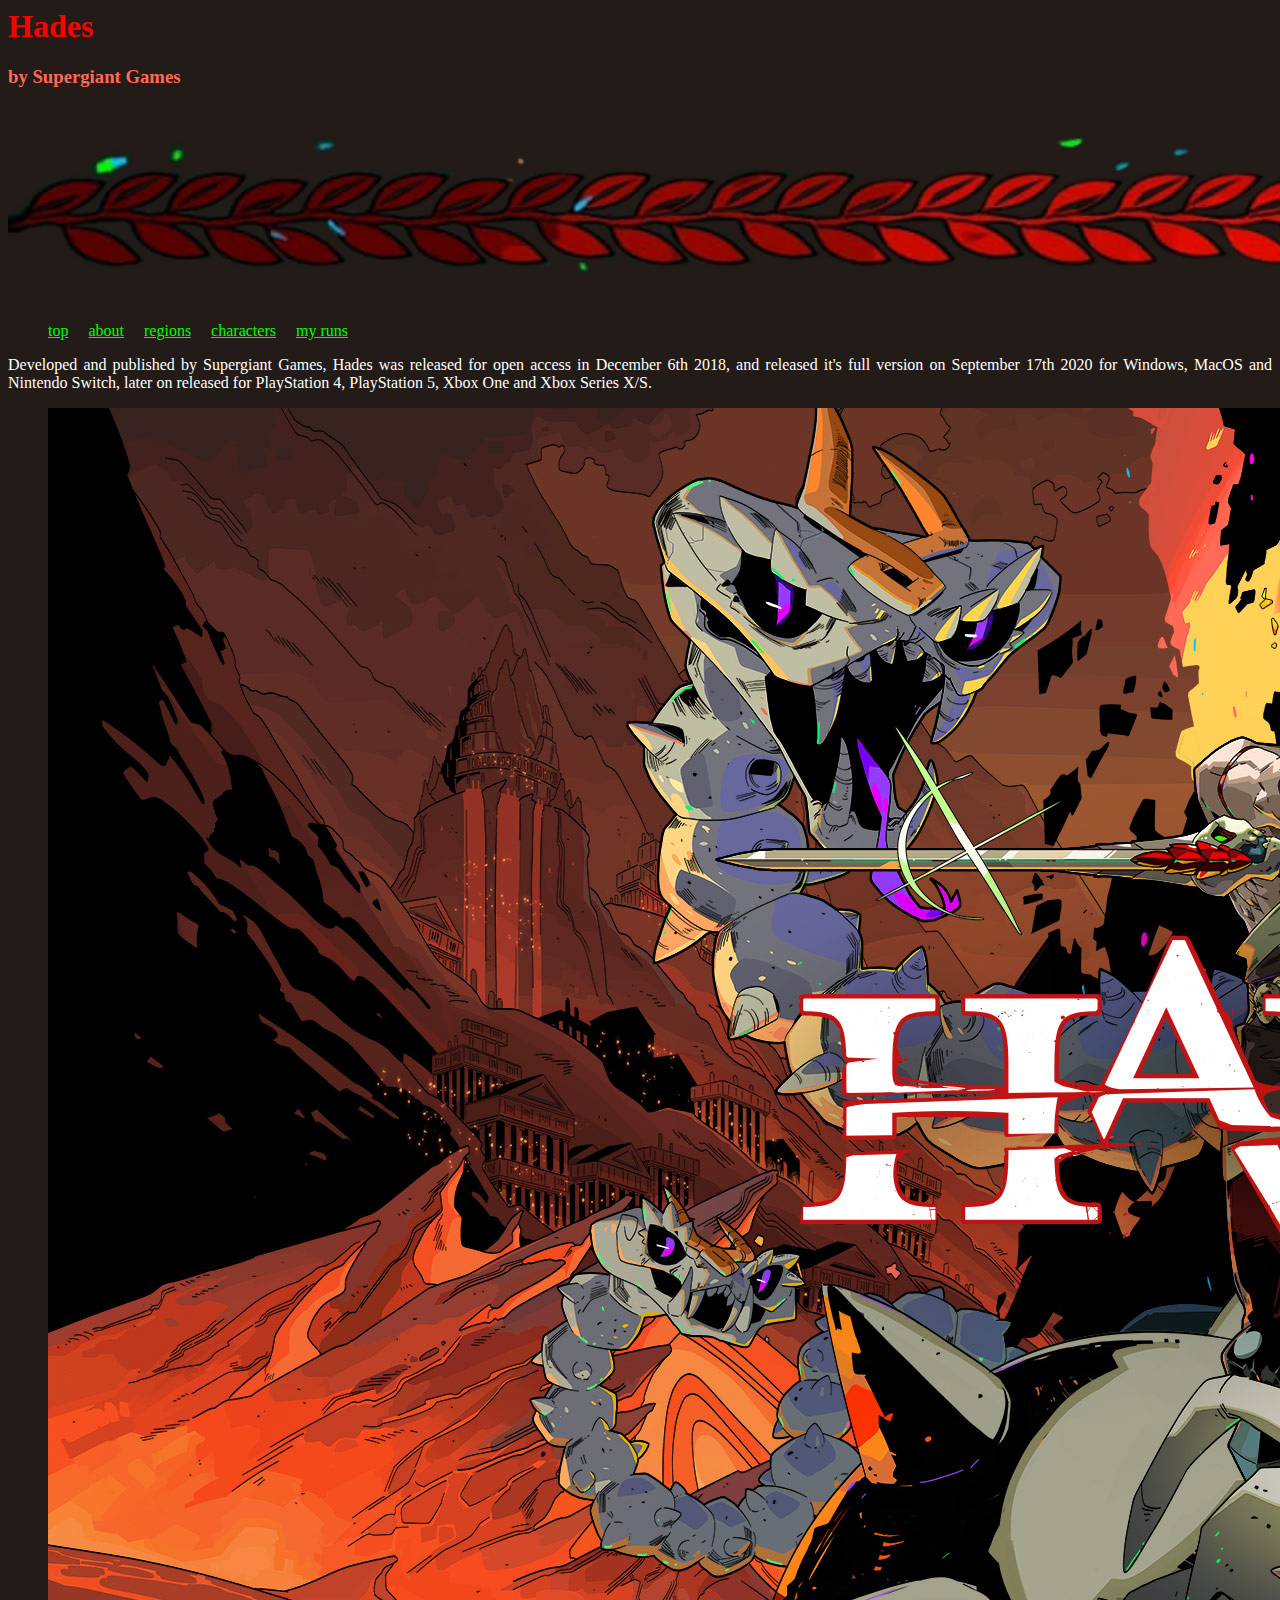
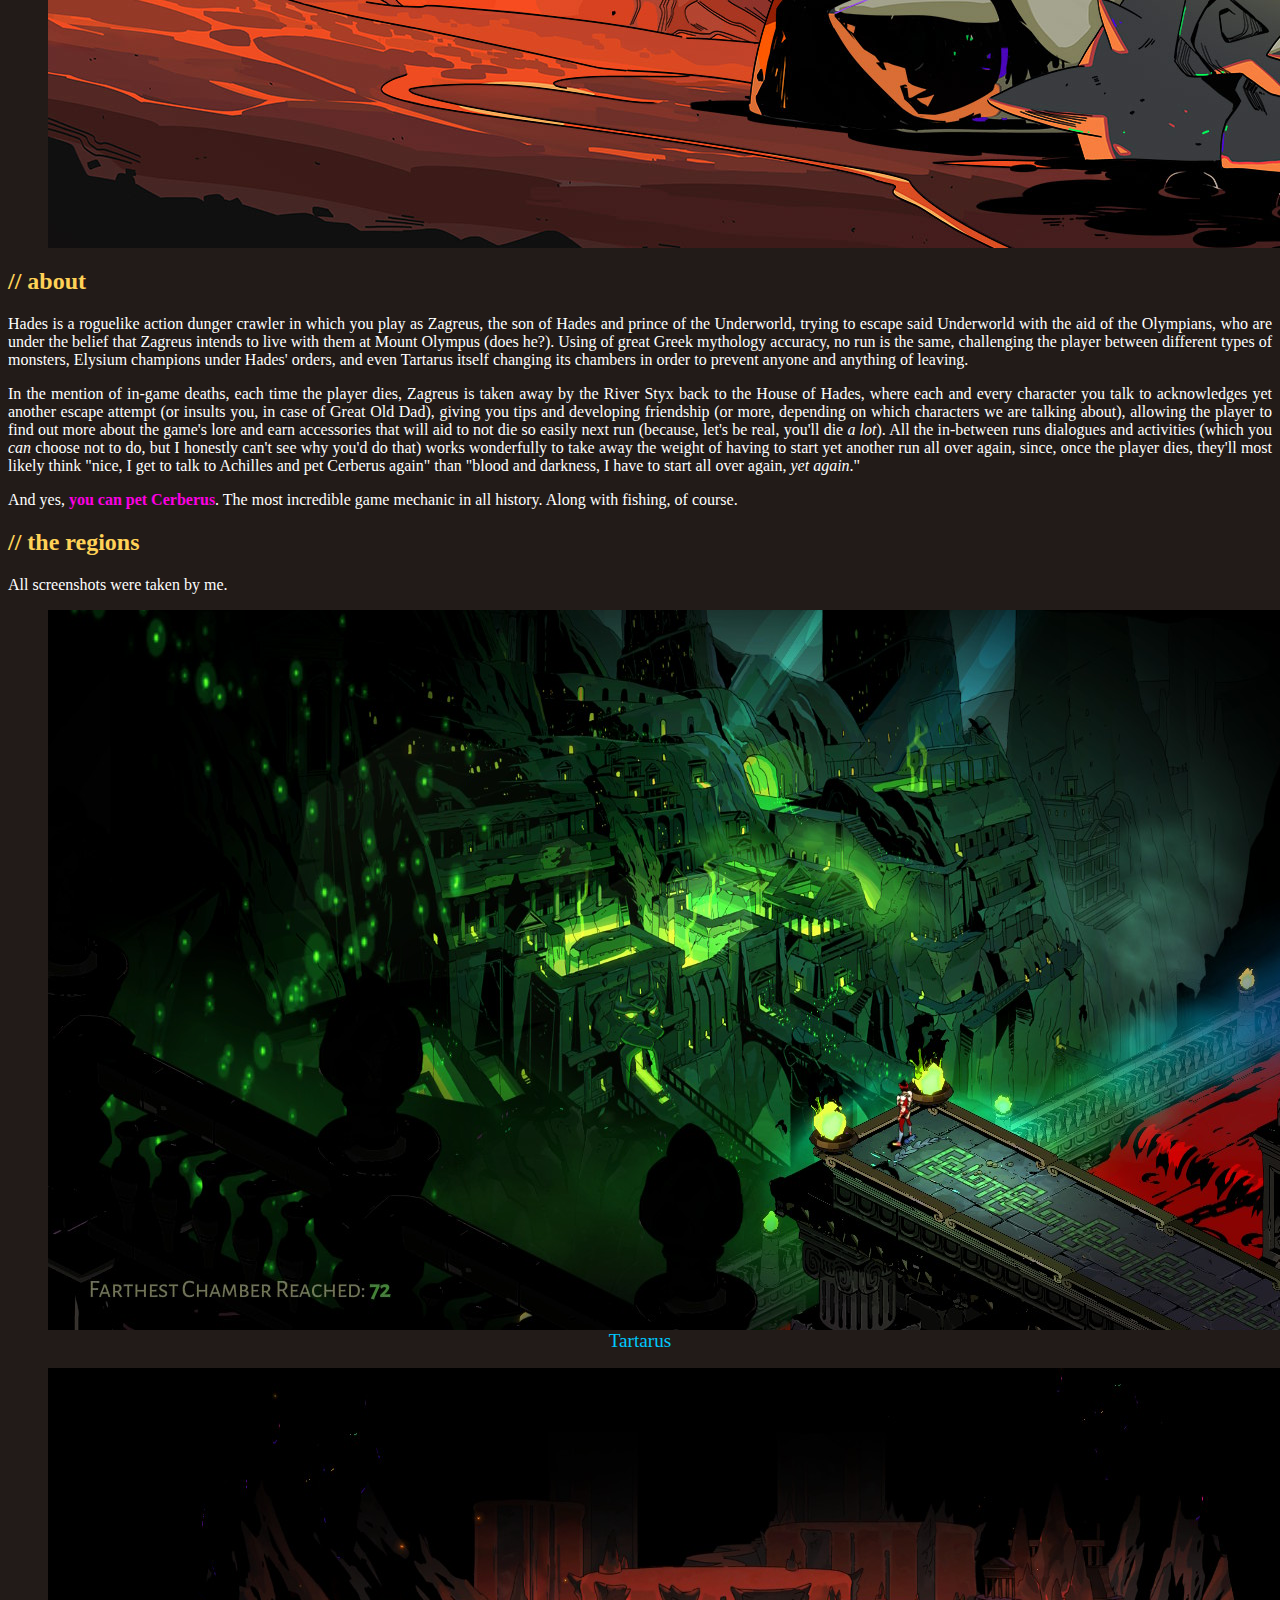
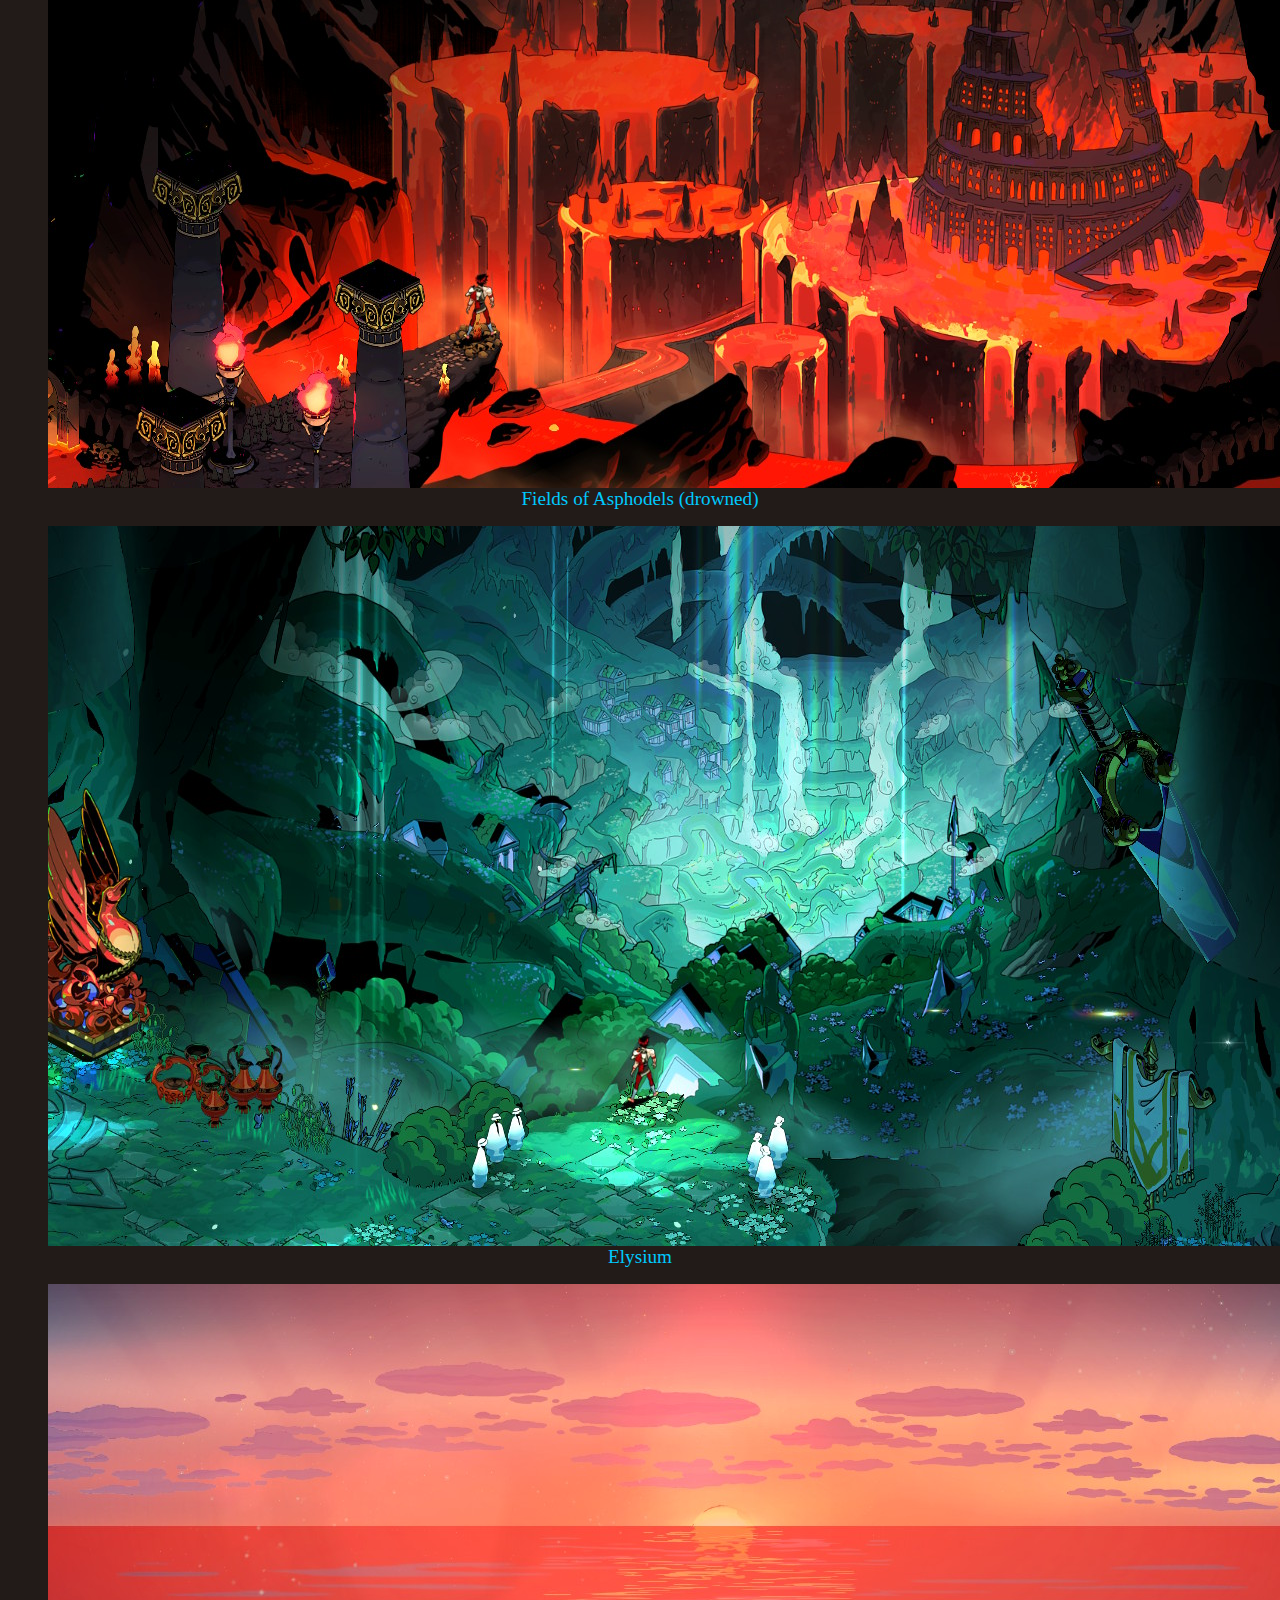
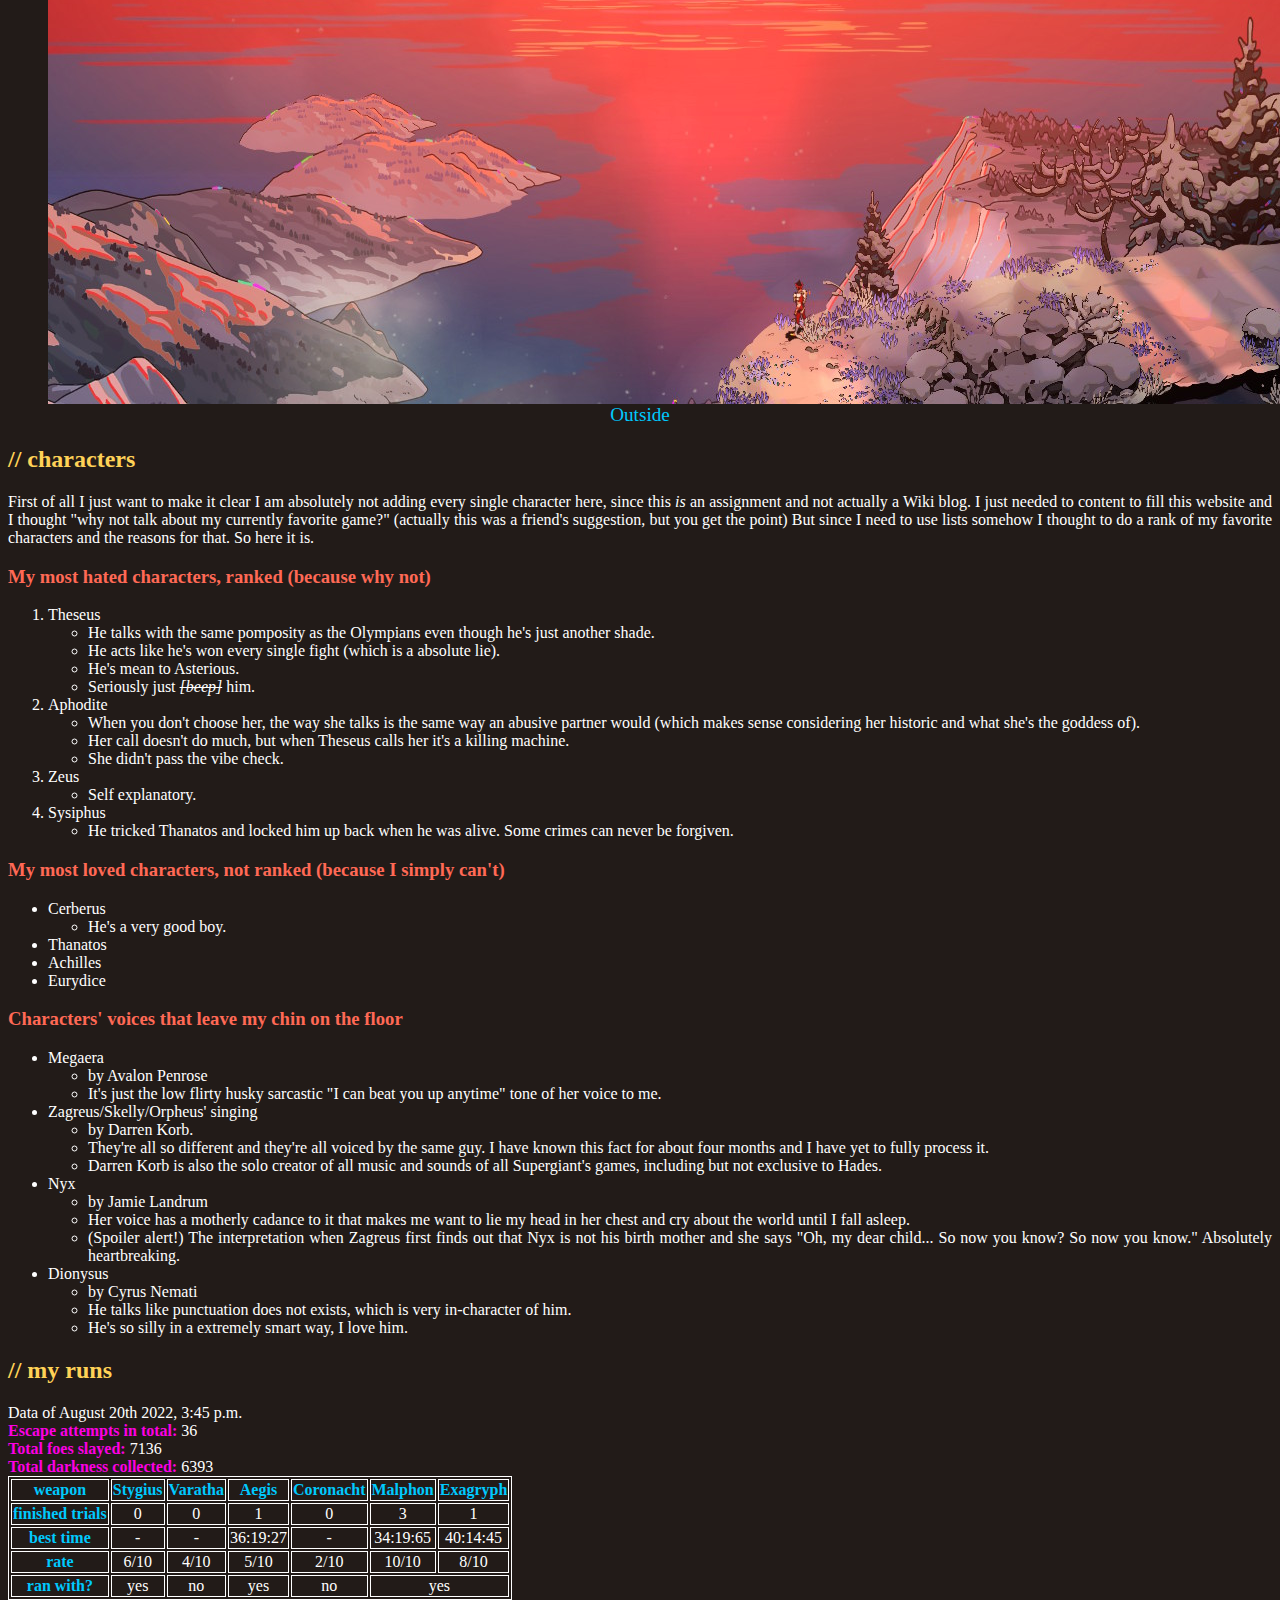
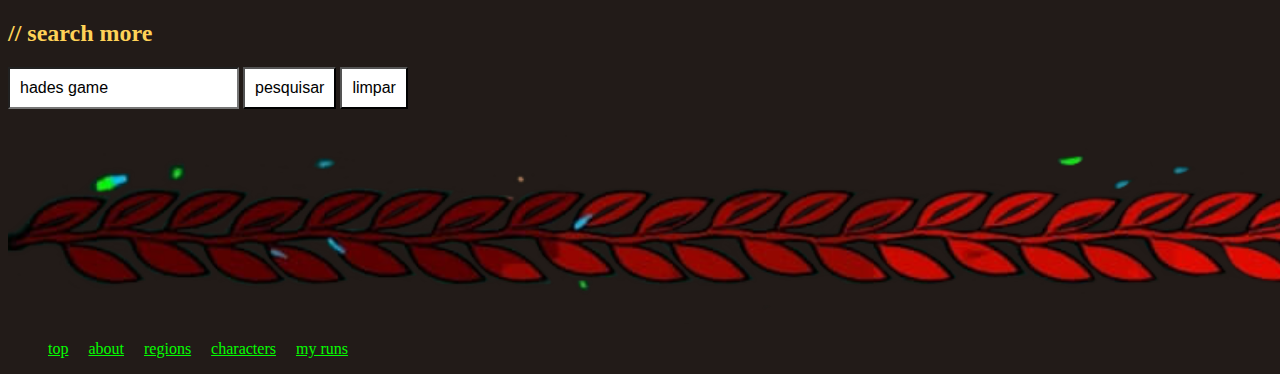
==== index.html @ bdb3a333 "Add files via upload" ====
<html>
    <head>
        <title>Hades</title>
        <link rel="stylesheet" href="./design.css">
    </head>
    <body>
        <header>
            <a id="top"></a>
            <h1>Hades</h1>
            <h3>by Supergiant Games</h3>
            <img class="branch" src="./imgs/loading_branch.png">
            <div class="nav">
                <ul>
                    <li><a href="#top">top</a></li>
                    <li><a href="#about">about</a></li>
                    <li><a href="#regions">regions</a></li>
                    <li><a href="#characters">characters</a></li>
                    <li><a href="#my runs">my runs</a></li>
                </ul>
            </div>
        </header>
        <section>
            <a id="intro"></a>
            <p>Developed and published by Supergiant Games, Hades was released for open access in December 6th 2018, and released it's full version on September 17th 2020 for Windows, MacOS and Nintendo Switch, later on released for PlayStation 4, PlayStation 5, Xbox One and Xbox Series X/S.</p>
            <figure>
                <img src="./imgs/hades_poster_horizontal.jpg">
            </figure>
        </section>
        <section>
            <a id="about"></a>
            <h2>// about</h2>
            <p>Hades is a roguelike action dunger crawler in which you play as Zagreus, the son of Hades and prince of the Underworld, trying to escape said Underworld with the aid of the Olympians, who are under the belief that Zagreus intends to live with them at Mount Olympus (does he?). Using of great Greek mythology accuracy, no run is the same, challenging the player between different types of monsters, Elysium champions under Hades' orders, and even Tartarus itself changing its chambers in order to prevent anyone and anything of leaving.</p>
            <p>In the mention of in-game deaths, each time the player dies, Zagreus is taken away by the River Styx back to the House of Hades, where each and every character you talk to acknowledges yet another escape attempt (or insults you, in case of Great Old Dad), giving you tips and developing friendship (or more, depending on which characters we are talking about), allowing the player to find out more about the game's lore and earn accessories that will aid to not die so easily next run (because, let's be real, you'll die <i>a lot</i>). All the in-between runs dialogues and activities (which you <i>can</i> choose not to do, but I honestly can't see why you'd do that) works wonderfully to take away the weight of having to start yet another run all over again, since, once the player dies, they'll most likely think "nice, I get to talk to Achilles and pet Cerberus again" than "blood and darkness, I have to start all over again, <i>yet again</i>."</p>
            <p>And yes, <b>you can pet Cerberus</b>. The most incredible game mechanic in all history. Along with fishing, of course.</can></p>
        </section>
        <section>
            <a id="regions"></a>
            <h2>// the regions</h2>
            <p>All screenshots were taken by me.</p>
            <figure>
                <img src="./imgs/tartarus.JPG">
                <figcaption>Tartarus</figcaption>
            </figure>
            <figure>
                <img src="./imgs/asphodels.JPG">
                <figcaption>Fields of Asphodels (drowned)</figcaption>
            </figure>
            <figure>
                <img src="./imgs/elysium.JPG">
                <figcaption>Elysium</figcaption>
            </figure>
            <figure>
                <img src="./imgs/outisde.JPG">
                <figcaption>Outside</figcaption>
            </figure>
        </section>
        <section>
            <a id="characters"></a>
            <h2>// characters</h2>
            <p>First of all I just want to make it clear I am absolutely not adding every single character here, since this <i>is</i> an assignment and not actually a Wiki blog. I just needed to content to fill this website and I thought "why not talk about my currently favorite game?" (actually this was a friend's suggestion, but you get the point) But since I need to use lists somehow I thought to do a rank of my favorite characters and the reasons for that. So here it is.</p>
            <h3>My most hated characters, ranked (because why not)</h3>
            <ol>
                <li>Theseus</li>
                <ul>
                    <li>He talks with the same pomposity as the Olympians even though he's just another shade.</li>
                    <li>He acts like he's won every single fight (which is a absolute lie).</li>
                    <li>He's mean to Asterious.</li>
                    <li>Seriously just <s><i>[beep]</i></s> him.</li>
                </ul>
                <li>Aphodite</li>
                <ul>
                    <li>When you don't choose her, the way she talks is the same way an abusive partner would (which makes sense considering her historic and what she's the goddess of).</li>
                    <li>Her call doesn't do much, but when Theseus calls her it's a killing machine.</li>
                    <li>She didn't pass the vibe check.</li>
                </ul>
                <li>Zeus</li>
                <ul>
                    <li>Self explanatory.</li>
                </ul>
                <li>Sysiphus</li>
                <ul>
                    <li>He tricked Thanatos and locked him up back when he was alive. Some crimes can never be forgiven.</li>
                </ul>
            </ol>
            <h3>My most loved characters, not ranked (because I simply can't)</h3>
            <ul>
                <li>Cerberus</li>
                <ul>
                    <li>He's a very good boy.</li>
                </ul>
                <li>Thanatos</li>
                <li>Achilles</li>
                <li>Eurydice</li>
            </ul>
            <h3>Characters' voices that leave my chin on the floor</h3>
            <ul>
                <li>Megaera</li>
                <ul>
                    <li>by Avalon Penrose</li>
                    <li>It's just the low flirty husky sarcastic "I can beat you up anytime" tone of her voice to me.</li>
                </ul>
                <li>Zagreus/Skelly/Orpheus' singing</li>
                <ul>
                    <li>by Darren Korb.</li>
                    <li>They're all so different and they're all voiced by the same guy. I have known this fact for about four months and I have yet to fully process it.</li>
                    <li>Darren Korb is also the solo creator of all music and sounds of all Supergiant's games, including but not exclusive to Hades.</li>
                </ul>
                <li>Nyx</li>
                <ul>
                    <li>by Jamie Landrum</li>
                    <li>Her voice has a motherly cadance to it that makes me want to lie my head in her chest and cry about the world until I fall asleep.</li>
                    <li>(Spoiler alert!) The interpretation when Zagreus first finds out that Nyx is not his birth mother and she says "Oh, my dear child... So now you know? So now you know." Absolutely heartbreaking.</li>
                </ul>
                <li>Dionysus</li>
                <ul>
                    <li>by Cyrus Nemati</li>
                    <li>He talks like punctuation does not exists, which is very in-character of him.</li>
                    <li>He's so silly in a extremely smart way, I love him.</li>
                </ul>
            </ul>
        </section>
        <section>
            <a id="my runs"></a>
            <h2>// my runs</h2>
            <p>Data of August 20th 2022, 3:45 p.m.<br>
            <b>Escape attempts in total:</b> 36<br>
            <b>Total foes slayed:</b> 7136<br>
            <b>Total darkness collected:</b> 6393<br>
            <table>
                <tr>
                    <th>weapon</th>
                    <th>Stygius</th>
                    <th>Varatha</th>
                    <th>Aegis</th>
                    <th>Coronacht</th>
                    <th>Malphon</th>
                    <th>Exagryph</th>
                </tr>
                <tr>
                    <th>finished trials</th>
                    <td>0</td>
                    <td>0</td>
                    <td>1</td>
                    <td>0</td>
                    <td>3</td>
                    <td>1</td>
                </tr>
                <tr>
                    <th>best time</th>
                    <td>-</td>
                    <td>-</td>
                    <td>36:19:27</td>
                    <td>-</td>
                    <td>34:19:65</td>
                    <td>40:14:45</td>
                </tr>
                <tr>
                    <th>rate</th>
                    <td>6/10</td>
                    <td>4/10</td>
                    <td>5/10</td>
                    <td>2/10</td>
                    <td>10/10</td>
                    <td>8/10</td>
                </tr>
                <tr>
                    <th>ran with?</th>
                    <td>yes</td>
                    <td>no</td>
                    <td>yes</td>
                    <td>no</td>
                    <td colspan="2">yes</td>
                </tr>
            </table>
        </section>
        <section>
            <a id="more"></a>
            <h2>// search more</h2>
            <form action="https://google.com/search" method="GET">
                <input type="text" name="q" placeholder="search" value="hades game ">
                <input type="submit" value="pesquisar">
                <input type="reset" value="limpar">
            </form>
        </section>
        <footer>
            <img class="branch" src="./imgs/loading_branch.png">
            <div class="nav">
                <ul>
                    <li><a href="#top">top</a></li>
                    <li><a href="#about">about</a></li>
                    <li><a href="#regions">regions</a></li>
                    <li><a href="#characters">characters</a></li>
                    <li><a href="#my runs">my runs</a></li>
                </ul>
            </div>
        </footer>
    </body>
</html>
---- design.css ----
body {
    background-color: #221b18;
    color: white;
    font-size: medium;
    margin: none;
    padding: none;
    text-align: justify;
}
h1 {
    color: #ff0000;
}
h2 {
    color: #ffd257;
}
h3 {
    color: #ff6955;
}
b {
    color: #fc00e2;
}
table, td, th {
    color: white;
    border: solid 1px;
    text-align: center;
}
th {
    color: #00c9fe;
    border-color: white;
}
figcaption {
    color: #00c9fe;
    text-align: center;
    font-size: larger;
}
a {
    color: #05fd00;
}
input {
    padding: 10px;
    font-size: medium;
    background-color: white;
}
.branch {
    width: 200%;
}
.nav ul {
    display: flex;
    list-style: none;
}
.nav a:hover {
    color: #ff0000;
}
.nav li{
    padding-right: 20px;
}
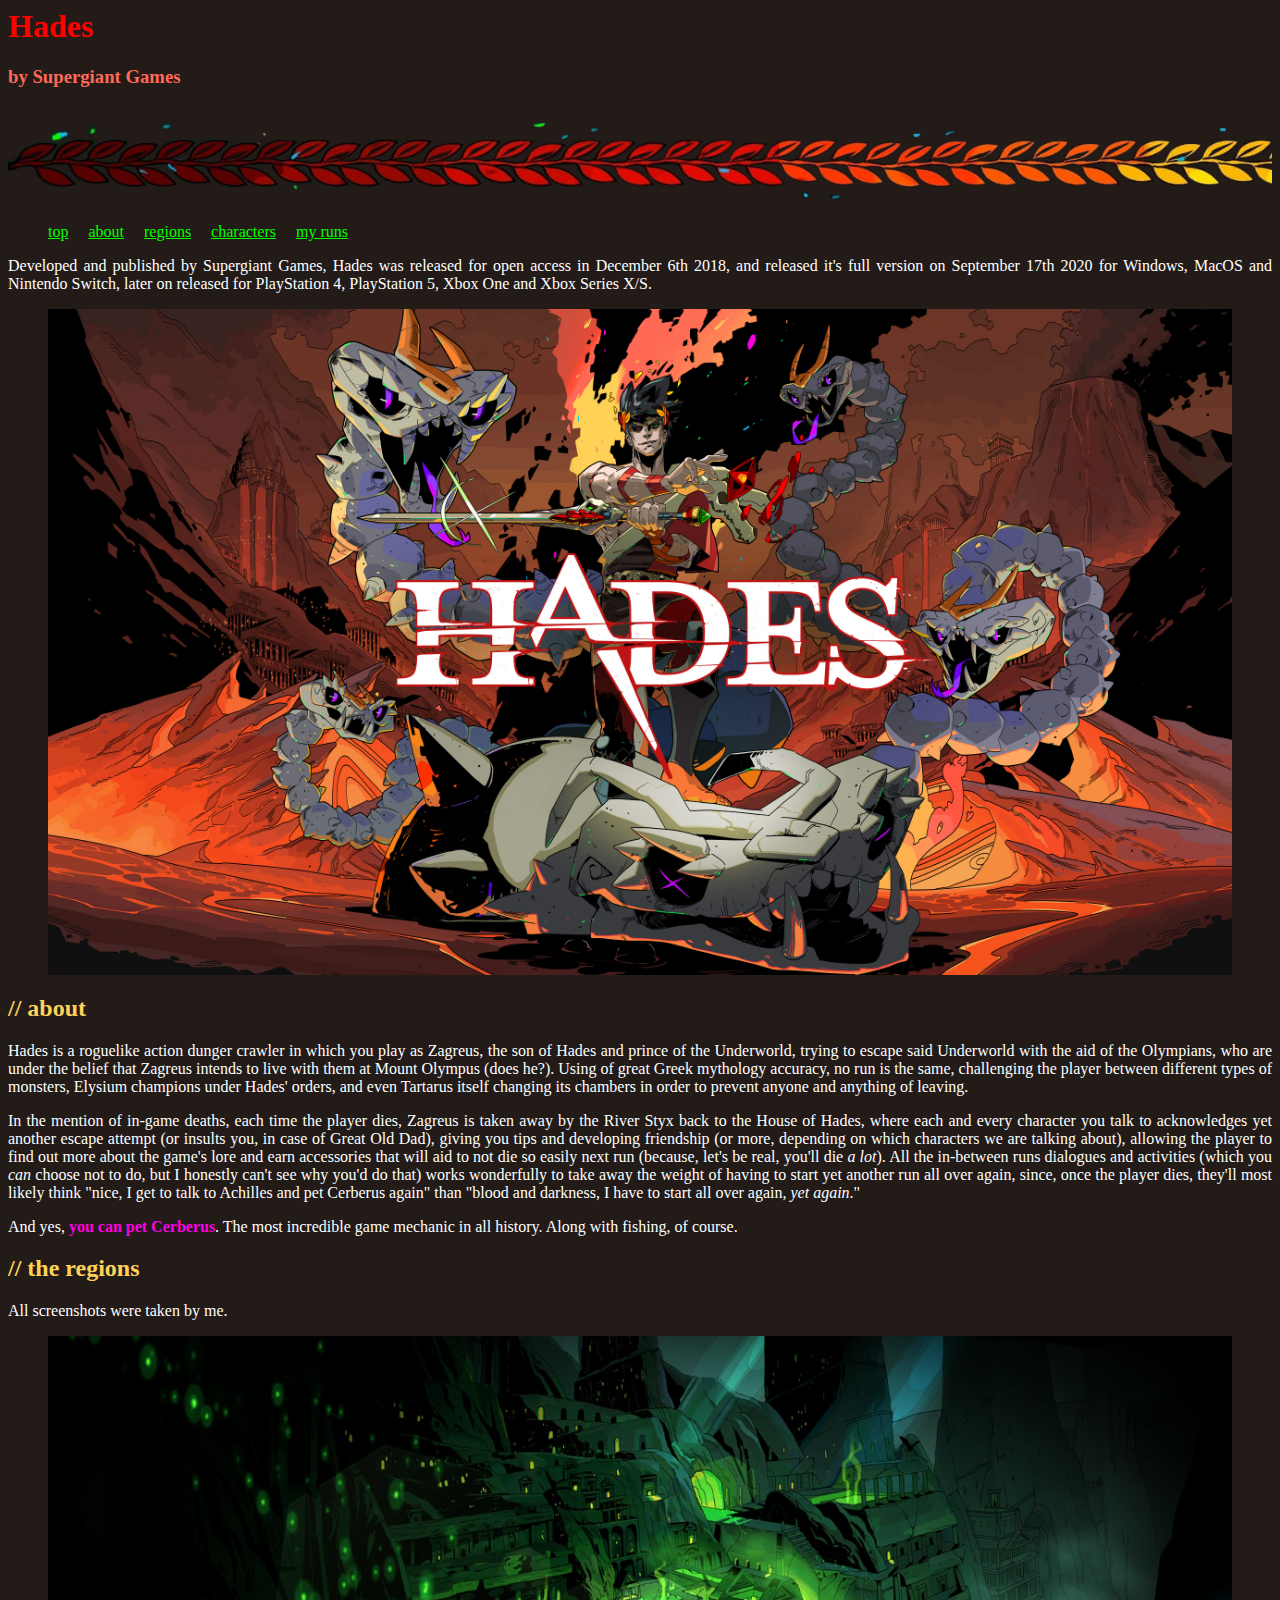
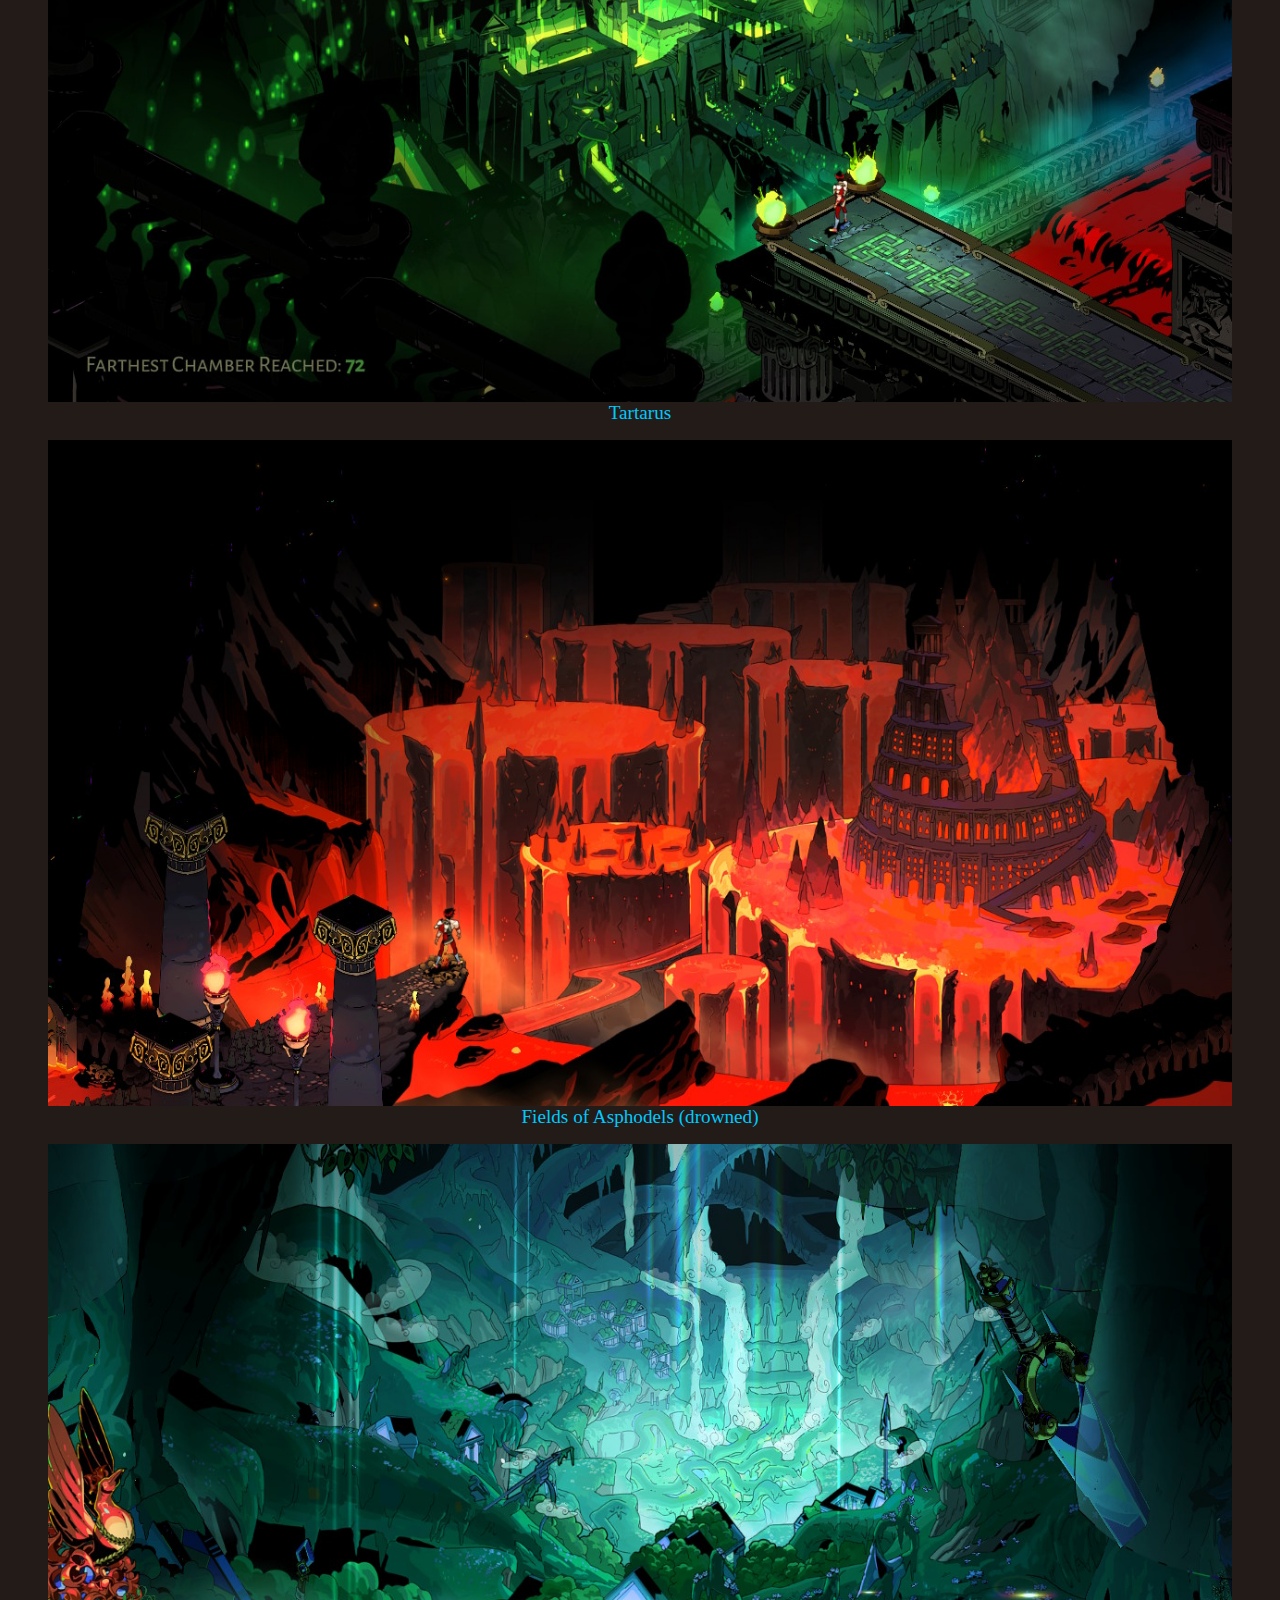
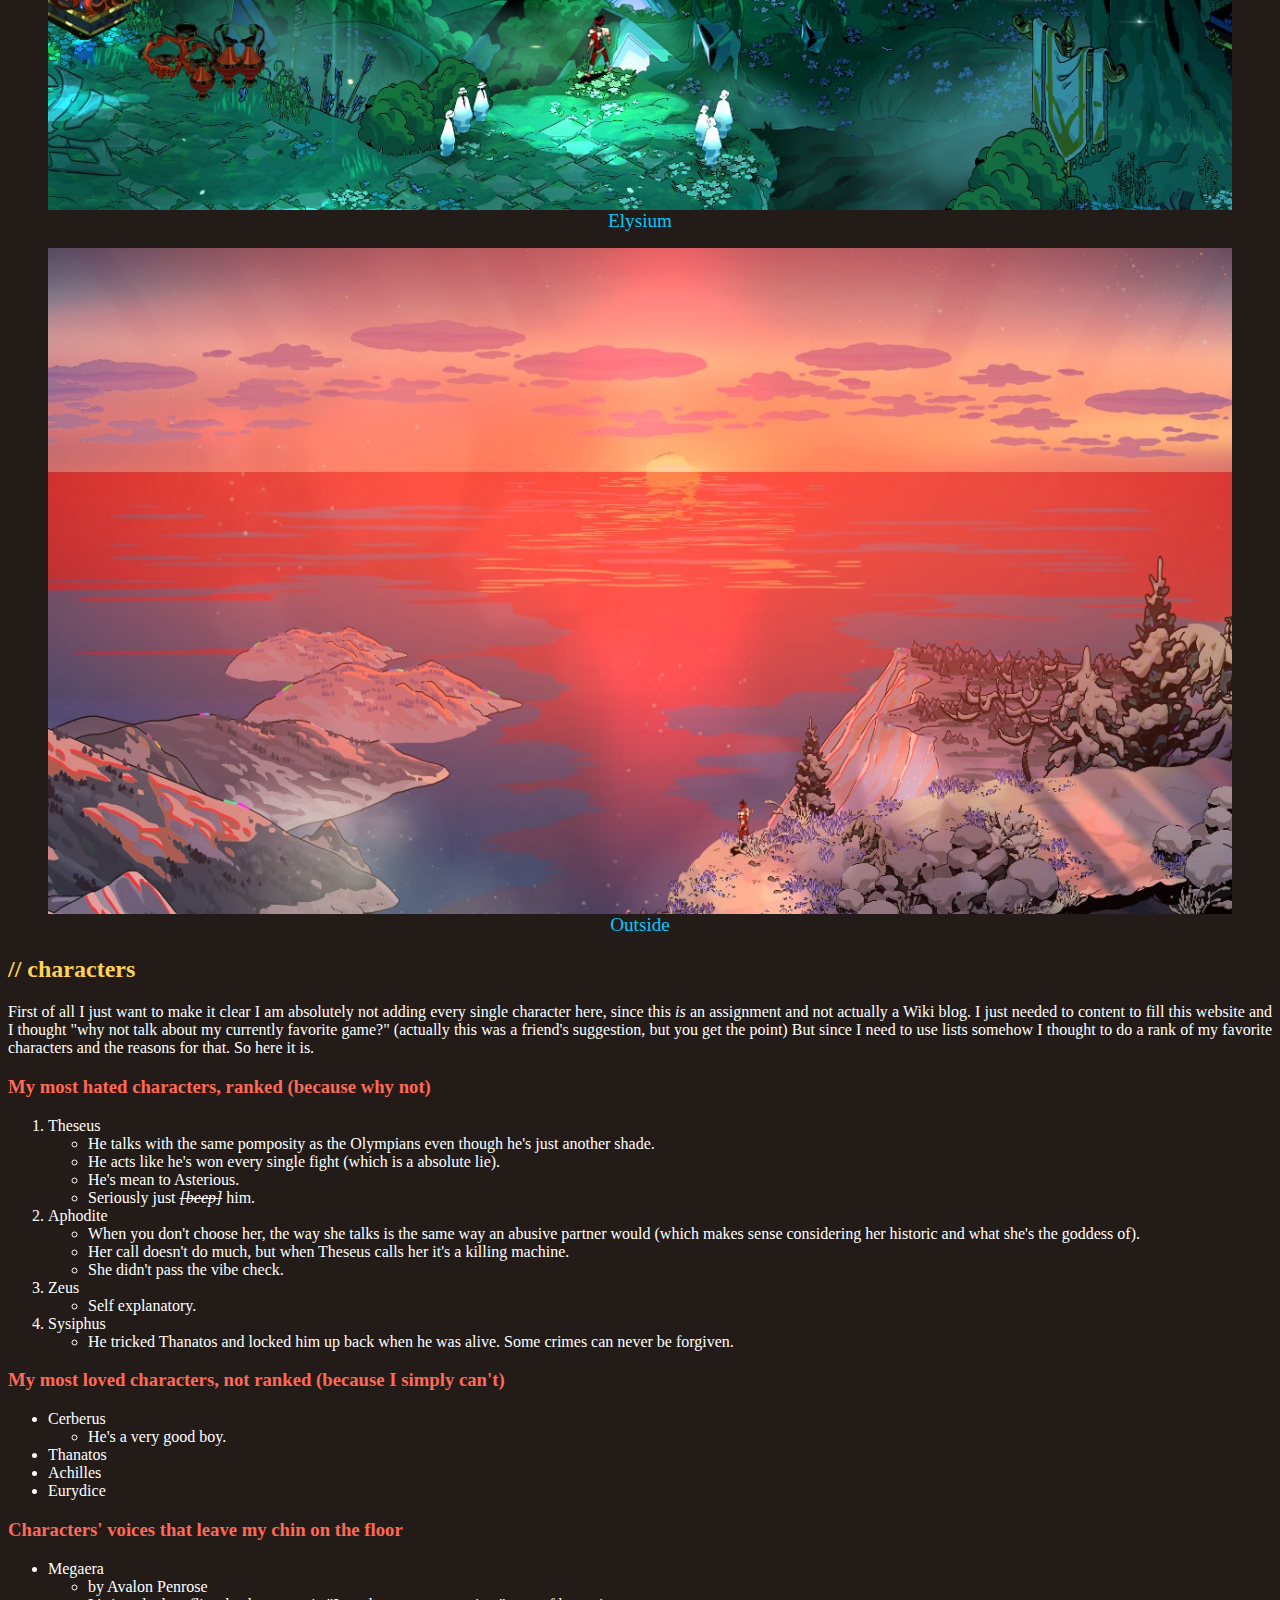
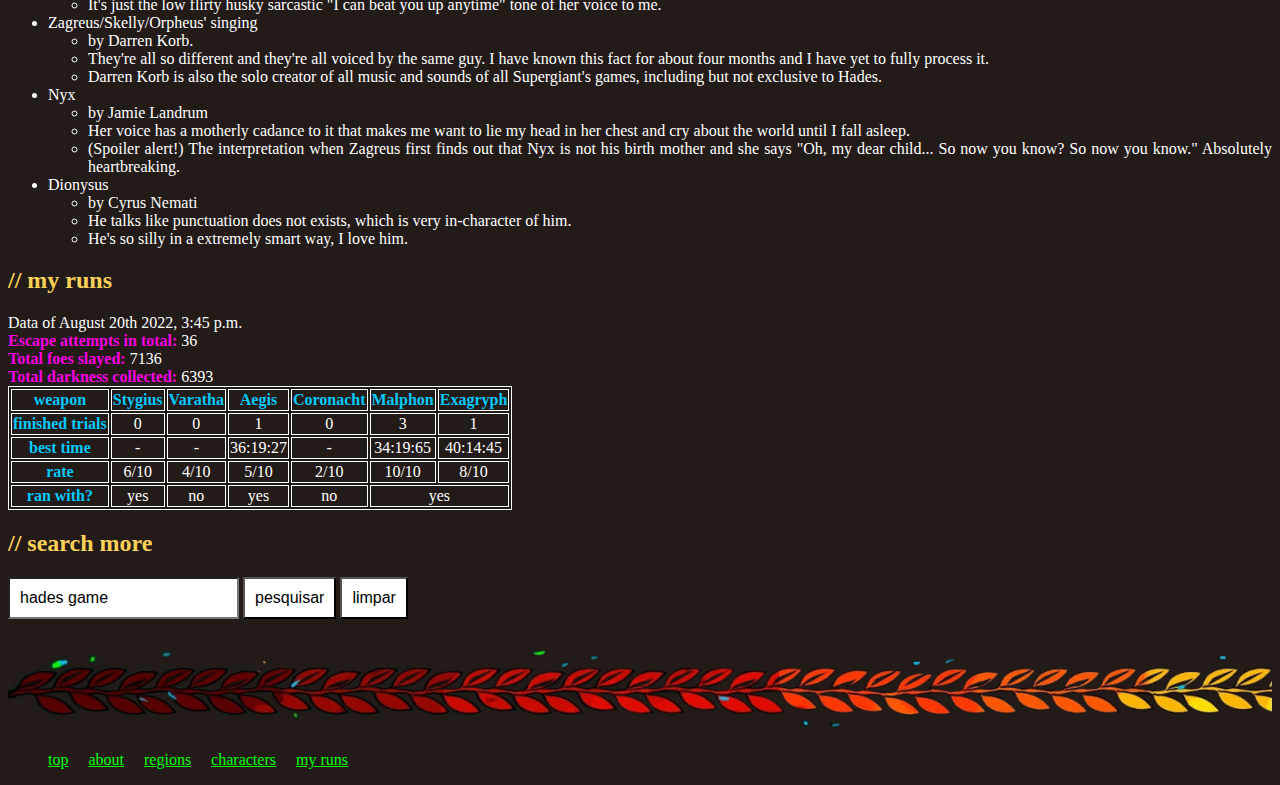
==== commit 6c4d19a4: "Add files via upload" ====
--- a/index.html
+++ b/index.html
@@ -8,7 +8,7 @@
             <a id="top"></a>
             <h1>Hades</h1>
             <h3>by Supergiant Games</h3>
-            <img class="branch" src="./imgs/loading_branch.png">
+            <img src="./imgs/loading_branch.png">
             <div class="nav">
                 <ul>
                     <li><a href="#top">top</a></li>
@@ -183,7 +183,7 @@
             </form>
         </section>
         <footer>
-            <img class="branch" src="./imgs/loading_branch.png">
+            <img src="./imgs/loading_branch.png">
             <div class="nav">
                 <ul>
                     <li><a href="#top">top</a></li>
--- a/design.css
+++ b/design.css
@@ -2,8 +2,6 @@
     background-color: #221b18;
     color: white;
     font-size: medium;
-    margin: none;
-    padding: none;
     text-align: justify;
 }
 h1 {
@@ -40,9 +38,6 @@
     font-size: medium;
     background-color: white;
 }
-.branch {
-    width: 200%;
-}
 .nav ul {
     display: flex;
     list-style: none;
@@ -52,4 +47,8 @@
 }
 .nav li{
     padding-right: 20px;
+}
+img {
+    width: 100%;
+    height: auto;
 }